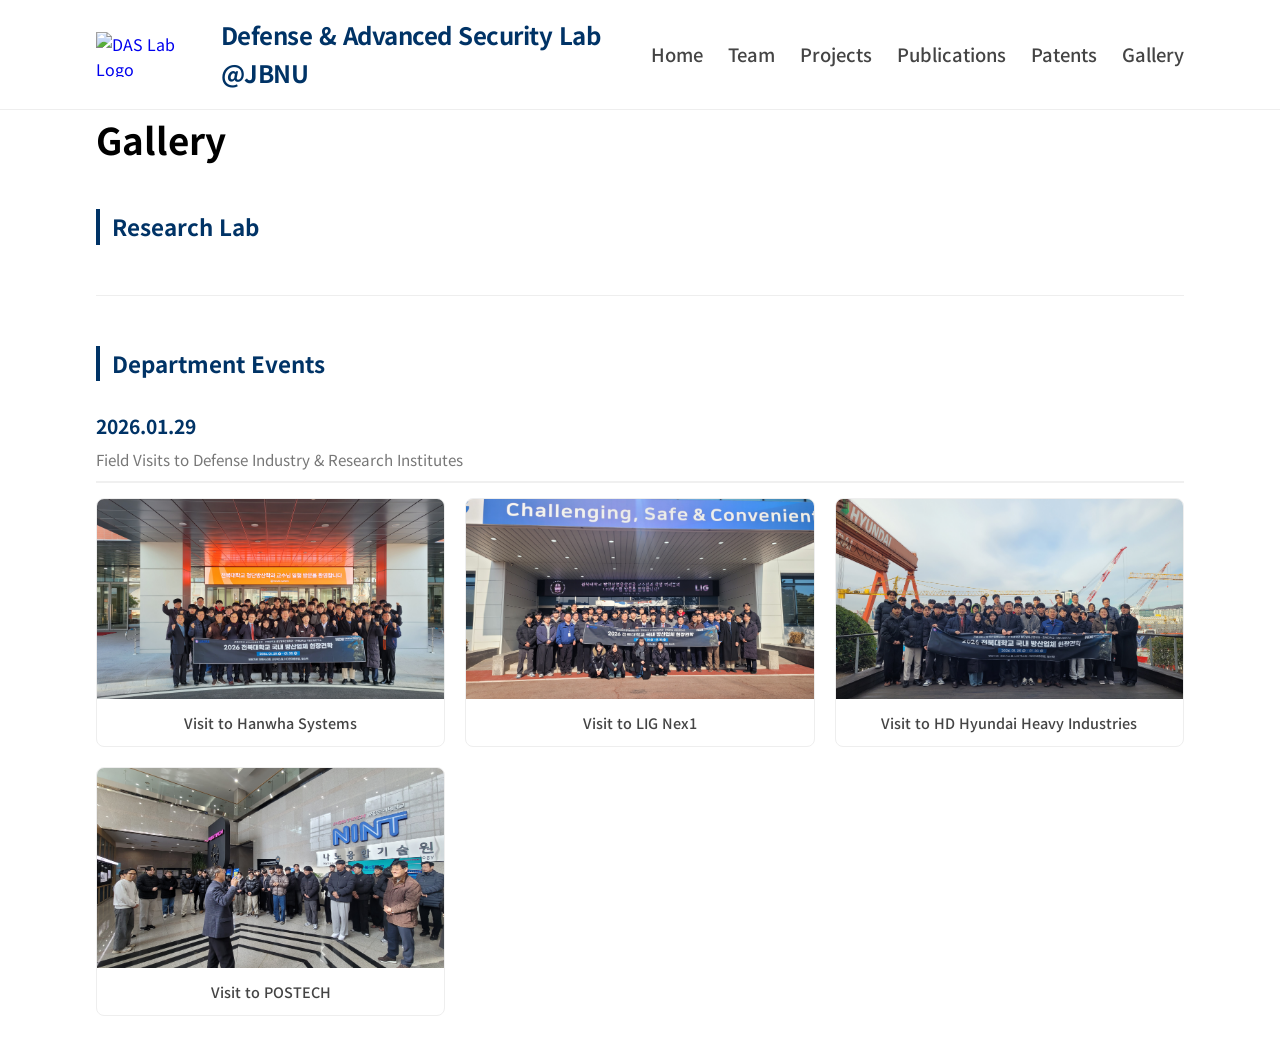
==== gallery.html @ 2d299db5 "multiple updates" ====
<!DOCTYPE html>
<html lang="ko">
<head>
    <meta charset="UTF-8">
    <meta name="viewport" content="width=device-width, initial-scale=1.0">
    <title>Gallery - DAS Lab</title>
    <link rel="stylesheet" href="css/style.css">
    <link href="https://fonts.googleapis.com/css2?family=Noto+Sans+KR:wght@300;400;700&display=swap" rel="stylesheet">
</head>
<body>
    <header>
        <nav class="container">
            <a href="index.html" class="logo-area">
                <img src="assets/images/main-logo.png" alt="DAS Lab Logo" class="logo-img">
                <span class="lab-name">Defense & Advanced Security Lab @JBNU</span>
            </a>
            <ul class="nav-links">
                <li><a href="index.html">Home</a></li>
                <li><a href="team.html">Team</a></li>
                <li><a href="projects.html">Projects</a></li>
                <li><a href="publications.html">Publications</a></li>
                <li><a href="patents.html">Patents</a></li>
                <li><a href="gallery.html">Gallery</a></li>
            </ul>
        </nav>
    </header>

    <main class="container">
        <h2 class="section-title">Gallery</h2>

        <h3 class="degree-title">Research Lab</h3>
        <!-- <div class="gallery-grid">
            <div class="gallery-item">
                <img src="assets/images/gallery/lab-1.jpg" alt="Lab Photo">
                <p class="gallery-caption">DAS Lab Research Environment</p>
            </div>
            </div> -->

        <hr class="divider">

        <h3 class="degree-title">Department Events</h3>
        
        <div class="event-date-header">
            <h4>2026.01.29</h4>
            <p>Field Visits to Defense Industry & Research Institutes</p>
        </div>

        <div class="gallery-grid">
            <div class="gallery-item">
                <img src="assets/images/gallery/Hanwha.jpg" alt="Hanwha Systems">
                <p class="gallery-caption">Visit to Hanwha Systems</p>
            </div>
            <div class="gallery-item">
                <img src="assets/images/gallery/LIG.jpg" alt="LIG Nex1">
                <p class="gallery-caption">Visit to LIG Nex1</p>
            </div>
            <div class="gallery-item">
                <img src="assets/images/gallery/HD.jpg" alt="HD Hyundai">
                <p class="gallery-caption">Visit to HD Hyundai Heavy Industries</p>
            </div>
            <div class="gallery-item">
                <img src="assets/images/gallery/Postech.jpg" alt="POSTECH">
                <p class="gallery-caption">Visit to POSTECH</p>
            </div>
        </div>
    </main>

    <script src="js/main.js"></script>
</body>
</html>
---- css/style.css ----
/* 기본 초기화 */
* {
    margin: 0;
    padding: 0;
    box-sizing: border-box;
}

body {
    font-family: 'Noto Sans KR', sans-serif;
    line-height: 1.6;
    color: #333;
}

.container {
    width: 85%;
    max-width: 1200px;
    margin: 0 auto;
}

/* 헤더 스타일 */
header {
    background: #fff;
    border-bottom: 1px solid #eee;
    padding: 1rem 0;
    position: sticky;
    top: 0;
    z-index: 100;
}

nav {
    display: flex;
    justify-content: space-between;
    align-items: center;
}

/* 로고 영역 레이아웃 */
.logo-area {
    display: flex;
    align-items: center;
    text-decoration: none; /* 링크 밑줄 제거 */
    gap: 15px; /* 로고와 텍스트 사이 간격 */
}

.logo-img {
    height: 45px; /* 로고 크기 살짝 조정 */
    width: auto;
}

.lab-name {
    font-size: 1.5rem;
    font-weight: 700;
    color: #003366; /* JBNU 상징색 혹은 네이비 톤 */
    letter-spacing: -0.5px;
}

/* 메뉴 항목 간격 조정 */
.nav-links {
    list-style: none;
    display: flex;
    gap: 25px; /* 메뉴 사이 간격 */
}

.nav-links a {
    text-decoration: none;
    color: #444;
    font-size: 1.15rem;
    font-weight: 500;
    /* text-transform: uppercase; 메뉴를 깔끔하게 대문자로 표기 */
    transition: color 0.3s ease;
}

.nav-links a:hover {
    color: #200066;
}


/* 히어로 섹션 스타일 */
.hero {
    background-color: #f8f9fa;
    padding: 100px 0;
    text-align: center;
}

.hero h1 {
    font-size: 3rem;
    margin-bottom: 10px;
    color: #111;
}

.hero .description {
    margin-top: 20px;
    font-size: 1.2rem;
    color: #666;
}

/* 뉴스 섹션 스타일 */
.news {
    padding: 50px 0;
}

.news h2 {
    border-bottom: 2px solid #003366;
    display: inline-block;
    margin-bottom: 20px;
}

.news ul {
    list-style: none;
}

.news li {
    margin-bottom: 10px;
    padding-bottom: 10px;
    border-bottom: 1px dashed #ddd;
}

/* ============================================================
   TEAM PAGE STYLES (교수님 및 팀원 섹션)
   ============================================================ */


/* 섹션 타이틀 */
.section-title {
    font-size: 2.3em;
    font-weight: bold;
    color: #000000;
}

/* 교수님 카드 레이아웃 (가로 정렬) */
.pi-card {
    display: flex; /* 사진과 정보를 가로로 배치 */
    gap: 40px;      /* 사진과 글 사이 간격 */
    background: #fff;
    padding: 30px;
    border: 1px solid #eee;
    border-radius: 12px;
    margin-top: 5px;
}

/* 교수님 사진 크기 조절 */
.pi-image img {
    width: 250px;       /* 사진 너비 고정 */
    height: auto;
    border-radius: 8px; /* 살짝 둥근 모서리 */
    box-shadow: 0 4px 10px rgba(0,0,0,0.1);
}

/* 교수님 정보 텍스트 영역 */
.pi-info {
    flex: 1; /* 남은 공간을 모두 차지 */
}

.pi-info h3 {
    font-size: 1.8rem;
    color: #002442;
    margin-bottom: 5px;
}

.pi-title {
    font-size: 1.3em;
    font-weight: bold;
    color: #000000;
}

.pi-dept {
    color: #440055;
    font-weight: bold;
    margin-bottom: 15px;
}

.pi-email {
    color: #000000;
    font-weight: bold;
    /* margin-bottom: 15px; */
}

.pi-phone {
    color: #000000;
    font-weight: bold;
    margin-bottom: 15px;
}

/* 학력 리스트 스타일 */
.education-list {
    list-style: none; /* 점 제거 */
    padding-left: 0;
    margin-top: 10px;
}

.education-list li {
    margin-bottom: 8px;
    position: relative;
    padding-left: 15px;
}

/* 리스트 앞에 작은 점 찍기 (가짜 불렛) */
.education-list li::before {
    content: "•";
    position: absolute;
    left: 0;
    color: #003366;
    font-weight: bold;
}

/* 구분선 */
.divider {
    margin: 50px 0;
    border: 0;
    border-top: 1px solid #eee;
}

/* ============================================================
   STUDENTS SECTION STYLES
   ============================================================ */

/* 학위 과정 타이틀 (Ph.D., Master 등) */
.degree-title {
    font-size: 1.4rem;
    color: #003366;
    border-left: 4px solid #003366; /* 왼쪽에 강조선 */
    padding-left: 12px;
    margin: 40px 0 20px 0;
    font-weight: 700;
}

/* 학생들을 가로로 정렬하는 그리드 */
.student-grid {
    display: grid;
    /* 최소 200px 너비를 유지하며 남은 공간을 채움 (반응형) */
    grid-template-columns: repeat(auto-fill, minmax(200px, 1fr));
    gap: 20px; /* 아이템 사이 간격 */
    margin-bottom: 20px;
}

/* 학생 개별 아이템 카드 */
.student-item {
    text-align: center; /* 텍스트 중앙 정렬 */
    background: #fff;
    padding: 20px;
    transition: transform 0.3s ease; /* 마우스 올렸을 때 효과 */
}

.student-item:hover {
    transform: translateY(-5px); /* 살짝 위로 올라가는 효과 */
}

/* 학생 사진 스타일 (원형) */
.student-item img {
    width: 150px;
    height: 150px;
    border-radius: 50%; /* 완전한 원형 */
    object-fit: cover; /* 사진이 일그러지지 않게 꽉 채움 */
    border: 3px solid #f0f0f0;
    margin-bottom: 15px;
}

/* 학생 이름 */
.student-info .name {
    font-size: 1.1rem;
    font-weight: 700;
    color: #333;
    margin-bottom: 5px;
}

/* 관심 분야 */
.student-info .interest {
    font-size: 0.85rem;
    color: #666;
    margin-bottom: 3px;
    word-break: keep-all; /* 단어 단위 줄바꿈 */
}

/* 학생 이메일 */
.student-info .email {
    font-size: 0.8rem;
    color: #003366;
    text-decoration: none;
}


.professor-title {
    /* border-left: 4px solid #4a6212;  */
    font-size: 2rem;     /* 기존 1.4rem보다 크게 설정 */
    margin-top: 20px;    /* 상단 여백 조절 */
    color: #000000;      /* 색상을 조금 더 진하게 할 수도 있습니다 */
}

/* ============================================================
   PUBLICATION SECTION STYLES
   ============================================================ */

.pub-list {
    margin-bottom: 40px;
}

.pub-item {
    padding: 20px 0;
    border-bottom: 1px solid #eee;
    transition: background 0.2s;
}

.pub-item:hover {
    background-color: #fcfcfc;
}

.pub-title {
    font-size: 1.15rem;
    font-weight: 700;
    color: #111;
    margin-bottom: 5px;
}

.pub-authors {
    font-size: 1rem;
    color: #444;
}

.pub-authors strong {
    color: #003366; /* 본인 이름 강조 */
    text-decoration: underline;
}

.pub-venue {
    font-style: italic;
    color: #666;
    margin-top: 5px;
}

.pub-btn {
    display: inline-block;
    margin-top: 10px;
    padding: 5px 12px;
    background: #003366;
    color: #fff;
    text-decoration: none;
    font-size: 0.85rem;
    border-radius: 4px;
}

.pub-btn:hover {
    background: #0055aa;
}

.pub-desc {
    margin-top: 8px;
    font-size: 0.9rem;
    color: #555;
    line-height: 1.5;
}

/* 저자 강조 스타일 */
.pub-authors strong {
    color: #003366;
    text-decoration: none;
    border-bottom: 2px solid #003366; /* 밑줄 대신 강조 포인트 */
}

.scholar-link {
    margin: 20px 0 30px 0;
    padding: 15px;
    background-color: #f0f7ff;
    border-radius: 8px;
    font-size: 1rem;
}

.scholar-link a {
    color: #003366;
    font-weight: 700;
    text-decoration: underline;
}

/* Gallery Page Styles */
.gallery-grid {
    display: grid;
    grid-template-columns: repeat(auto-fill, minmax(280px, 1fr));
    gap: 20px;
    margin-bottom: 40px;
}

.gallery-item {
    background: #fff;
    border: 1px solid #eee;
    border-radius: 8px;
    overflow: hidden;
    transition: transform 0.3s ease;
}

.gallery-item:hover {
    transform: scale(1.02);
    box-shadow: 0 5px 15px rgba(0,0,0,0.1);
}

.gallery-item img {
    width: 100%;
    height: 200px;
    object-fit: cover; /* 사진 비율 유지하며 꽉 채움 */
    display: block;
}

.gallery-caption {
    padding: 12px;
    font-size: 0.9rem;
    text-align: center;
    color: #444;
    font-weight: 500;
}

/* 행사 날짜 헤더 스타일 */
.event-date-header {
    margin: 30px 0 15px 0;
    padding-bottom: 10px;
    border-bottom: 2px solid #f0f0f0;
}

.event-date-header h4 {
    color: #003366;
    font-size: 1.2rem;
    margin-bottom: 5px;
}

.event-date-header p {
    color: #777;
    font-size: 0.95rem;
}

/* Projects Page Styles */
.project-item {
    display: flex;
    gap: 40px;
    margin-bottom: 60px;
    align-items: flex-start;
    padding-bottom: 40px;
    border-bottom: 1px solid #eee;
}

.project-image {
    flex: 1;
    max-width: 450px;
}

.project-image img {
    width: 100%;
    height: auto;
    border-radius: 8px;
    box-shadow: 0 4px 12px rgba(0,0,0,0.1);
    border: 1px solid #eee;
}

.project-info {
    flex: 1.5;
}

.project-tag {
    display: inline-block;
    padding: 4px 10px;
    background-color: #003366;
    color: #fff;
    font-size: 0.8rem;
    font-weight: 700;
    border-radius: 4px;
    margin-bottom: 5px;
}

.project-info h3 {
    font-size: 1.5rem;
    color: #111;
    margin-bottom: 15px;
    line-height: 1.3;
}

.project-meta {
    font-size: 0.95rem;
    color: #555;
    margin-bottom: 20px;
    line-height: 1.6;
}

.project-desc {
    font-size: 1rem;
    color: #444;
    line-height: 1.7;
    word-break: keep-all;
}

/* 모바일 대응 */
@media (max-width: 768px) {
    .project-item {
        flex-direction: column;
    }
    .project-image {
        max-width: 100%;
    }
}

/* ============================================================
   RESPONSIVE STYLES (모바일 최적화)
   ============================================================ */

@media (max-width: 768px) {
    /* 1. 네비게이션 전체 정렬 */
    nav {
        flex-direction: column;
        align-items: center;
        gap: 20px;
    }

    /* 2. 메뉴 리스트를 격자(Grid) 형태로 변경 */
    .nav-links {
        display: grid;
        /* 화면을 가로로 3등분하여 꽉 채움 */
        grid-template-columns: repeat(3, 1fr); 
        width: 100%; /* 부모 너비에 맞춤 */
        gap: 10px;
        padding: 0;
        list-style: none;
    }

    .nav-links li {
        margin: 0;
        text-align: center; /* 텍스트 중앙 정렬 */
    }

    .nav-links a {
        display: block;
        padding: 10px 0;
        background: #f8f9fa; /* 버튼 같은 느낌을 주려면 배경 추가 (선택사항) */
        border-radius: 5px;
        font-size: 0.9rem;
        width: 100%;
    }

    .lab-name {
        display: block;
        text-align: center;
        line-height: 1.4;
        font-size: 1.1rem;
    }


    /* 3. 교수님(PI) 카드 (가로 -> 세로 정렬) */
    .pi-card {
        flex-direction: column;
        align-items: center;
        text-align: center;
        padding: 20px;
    }

    .pi-image img {
        width: 100%;       /* 모바일에서는 사진을 꽉 차게 */
        max-width: 250px;
    }

    .pi-info h3 {
        font-size: 1.5rem;
    }

    /* 4. 학생 그리드 (한 줄에 1~2명씩) */
    .student-grid {
        grid-template-columns: repeat(auto-fill, minmax(160px, 1fr));
        gap: 15px;
    }

    .student-item img {
        width: 120px;
        height: 120px;
    }

    /* 5. 타이틀 크기 조정 */
    .section-title {
        font-size: 2rem;
    }

    /* 6. 논문 목록: 텍스트 줄바꿈 허용 */
    .pub-item {
        padding: 15px 0;
    }

    .pub-title {
        font-size: 1rem;
    }
}
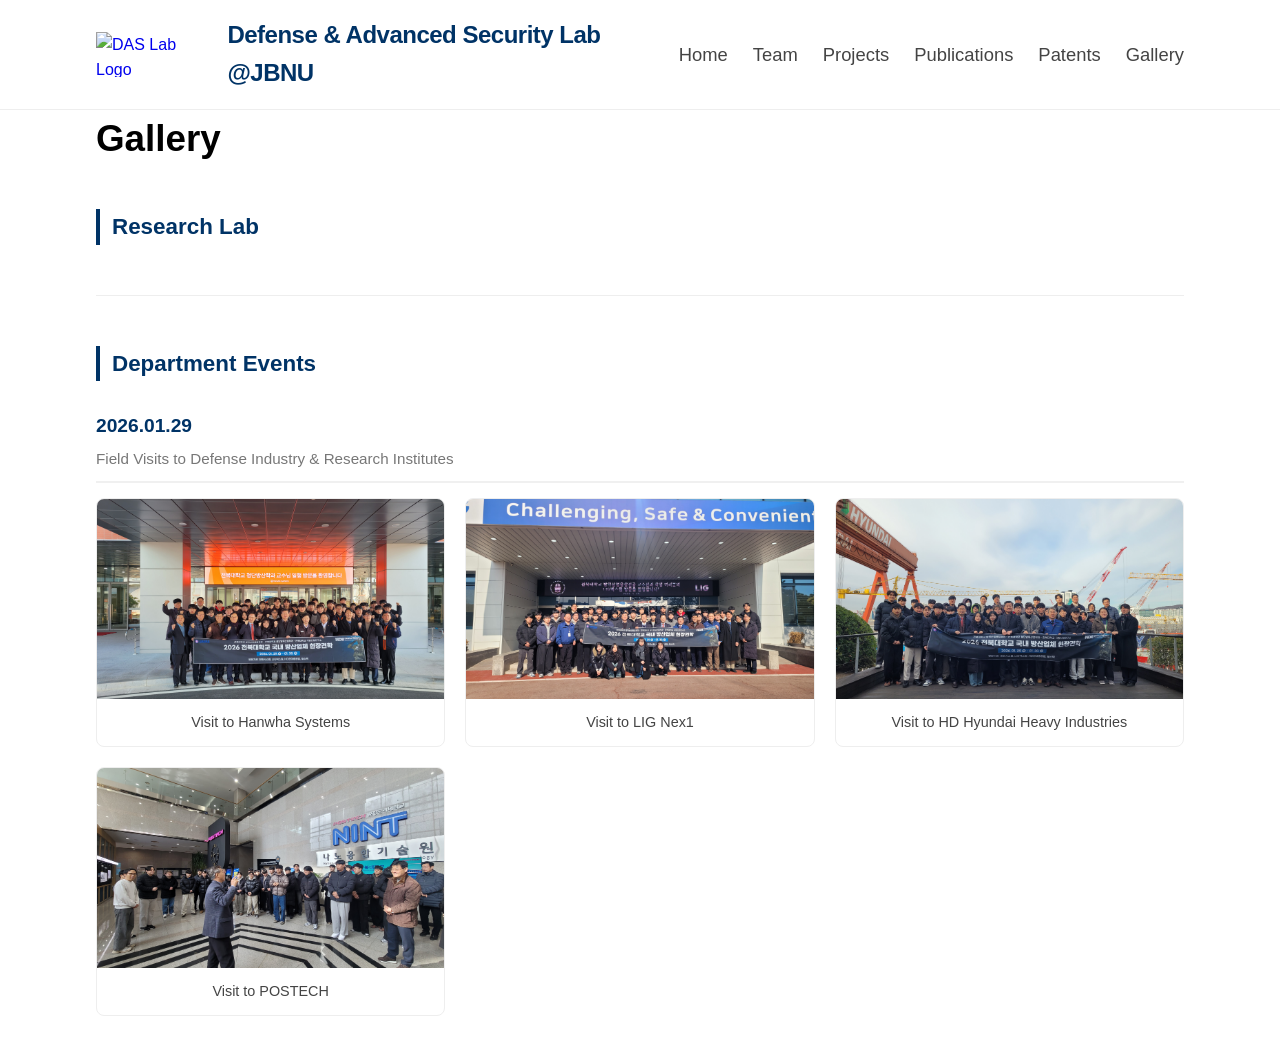
==== commit 490a1d78: "Fix reported website security issues" ====
--- a/gallery.html
+++ b/gallery.html
@@ -3,9 +3,10 @@
 <head>
     <meta charset="UTF-8">
     <meta name="viewport" content="width=device-width, initial-scale=1.0">
+    <meta http-equiv="Content-Security-Policy" content="default-src 'self'; base-uri 'self'; object-src 'none'; frame-ancestors 'self'; img-src 'self'; script-src 'self'; style-src 'self';">
+    <meta name="referrer" content="strict-origin-when-cross-origin">
     <title>Gallery - DAS Lab</title>
     <link rel="stylesheet" href="css/style.css">
-    <link href="https://fonts.googleapis.com/css2?family=Noto+Sans+KR:wght@300;400;700&display=swap" rel="stylesheet">
 </head>
 <body>
     <header>
@@ -67,4 +68,4 @@
 
     <script src="js/main.js"></script>
 </body>
-</html>+</html>
--- a/css/style.css
+++ b/css/style.css
@@ -76,21 +76,62 @@
 
 /* 히어로 섹션 스타일 */
 .hero {
-    background-color: #f8f9fa;
-    padding: 100px 0;
+    background: linear-gradient(145deg, #021027 0%, #051937 100%);
+    padding: 50px 0;
     text-align: center;
+    color: #ffffff;
+    margin-bottom: 30px;
 }
 
 .hero h1 {
-    font-size: 3rem;
+    font-size: 3.2rem;   /* <--- 이 수치를 키우거나 줄이세요 (예: 3.5rem, 4.0rem) */
+    font-weight: 700;
     margin-bottom: 10px;
-    color: #111;
-}
-
-.hero .description {
-    margin-top: 20px;
-    font-size: 1.2rem;
-    color: #666;
+}
+
+.univ-tag {
+    font-size: 1.2rem;   /* <--- 이 수치를 수정하세요 (예: 1.1rem, 1.4rem) */
+    font-weight: 400;
+    color: #ffffff;      /* 이전에 설정한 포인트 컬러 */
+    letter-spacing: 1px;
+}
+
+.description-container {
+    /* max-width: 1000px; */
+    margin: 0 auto;
+    padding: 35px 25px 0;
+    border-top: 1px solid rgba(100, 255, 218, 0.2); /* 포인트 컬러 투명도 조절 */
+}
+
+.hero-description {
+    font-size: 1.4rem;
+    line-height: 1.9; /* 가독성을 위해 줄 간격 소폭 확대 */
+    color: #ccd6f6;
+    font-weight: 300;
+    
+    /* 핵심: 양쪽 끝 정렬 및 마지막 줄 중앙 정렬 */
+    text-align: justify;
+    text-justify: inter-word; /* 단어 사이 간격을 조절해 끝선을 맞춤 */
+    text-align-last: center;   /* 마지막 줄만 중앙으로 */
+    
+    /* 단어 단위로 줄바꿈하여 한 단어가 잘리는 현상 방지 */
+    word-break: keep-all; 
+}
+
+/* 강조 텍스트(strong) 스타일 세련되게 수정 */
+.hero-description strong {
+    color: #ffffff; /* 포인트 컬러로 강조 */
+    font-weight: 500;
+    text-decoration: none; /* 밑줄 대신 부드러운 배경 강조 효과 */
+    /* background: rgba(100, 255, 218, 0.1);  */
+    /* padding: 2px 4px;
+    border-radius: 3px;
+    transition: all 0.3s ease; */
+}
+
+.hero-description strong:hover {
+    background: rgba(100, 255, 218, 0.2);
+    color: #ffffff;
 }
 
 /* 뉴스 섹션 스타일 */
@@ -109,11 +150,156 @@
 }
 
 .news li {
+    font-size: 1.2rem; 
     margin-bottom: 10px;
     padding-bottom: 10px;
     border-bottom: 1px dashed #ddd;
 }
 
+.research-summary p {
+    margin-bottom: 30px;
+    font-size: 1.2rem; 
+    line-height: 1.6;
+    color: #333;
+    font-weight: 400;
+    word-break: keep-all;
+}
+
+.research-pillars h2 {
+    border-bottom: 2px solid #003366;
+    display: inline-block;
+    margin-bottom: 20px;    
+}
+
+.research-pillars {
+    padding: 0px 0;
+    margin-bottom: -20px;    
+}
+
+.research-summary strong {
+    color: #003366; /* DAS Lab 메인 컬러 */
+    font-weight: 700;
+}
+
+
+/* Home  */
+.pillar-grid {
+    display: grid;
+    grid-template-columns: repeat(auto-fill, minmax(300px, 1fr));
+    gap: 30px;
+    /* margin-top: 30px; */
+}
+
+.pillar-card {
+    text-align: left; /* 요약은 중앙 정렬이지만 카드는 좌측 정렬이 가독성에 좋습니다 */
+    background: #fff;
+    padding: 40px 30px;
+    border-radius: 12px;
+    border: 1px solid #eee;
+    box-shadow: 0 4px 6px rgba(0,0,0,0.05);
+    transition: transform 0.3s ease;
+}
+
+.pillar-card:hover {
+    transform: translateY(-10px);
+    border-color: #003366;
+}
+
+.pillar-icon {
+    font-size: 3rem;
+    margin-bottom: 20px;
+}
+
+.pillar-card h3 {
+    color: #003366;
+    font-size: 1.5rem;
+    margin-bottom: 20px;
+    border-bottom: 2px solid #f0f0f0;
+    padding-bottom: 10px;
+}
+
+.sub-pillar {
+    margin-bottom: 20px;
+}
+
+.ai-security-card {
+    text-align: left; /* 리스트 가독성을 위해 좌측 정렬 추천 */
+}
+
+.pillar-image {
+    width: 100%;
+    /* 원하는 높이로 고정합니다. 이 값을 조절해서 맞춰보세요. */
+    height: 250px; 
+    
+    /* 이미지가 이 영역 밖으로 나가는 것을 방지합니다 */
+    overflow: hidden; 
+    
+    /* 이미지와 텍스트 사이 경계선 (선택사항) */
+    border-bottom: 1px solid #eee; 
+
+    /* 이미지를 가운데 정렬하기 위한 Flex 설정 */
+    display: flex;
+    align-items: center;
+    justify-content: center;
+    background-color: #f9f9f9; /* 이미지가 작을 때 보일 배경색 */
+}
+
+.pillar-image img {
+    width: 100%;
+    height: 100%;
+    
+    /* 핵심: 비율을 유지하면서 박스 안에 모두 보이게 맞춤 */
+    object-fit: contain; 
+    
+    /* 만약 이미지를 꽉 채우고 넘치는 부분은 잘라도 된다면 아래 주석을 해제하고 위를 주석 처리하세요 */
+    /* object-fit: cover; */
+}
+
+.sub-pillar h4 {
+    color: #003366;
+    font-size: 1.2rem;
+    margin: 15px 0 8px 0;
+    border-left: 3px solid #003366;
+    padding-left: 10px;
+}
+
+.detail-list {
+    list-style: none;
+    padding-left: 15px;
+}
+
+.detail-list li {
+    font-size: 1.2rem;
+    color: #555;
+    position: relative;
+    margin-bottom: 5px;
+}
+
+.detail-list li::before {
+    content: "•";
+    color: #003366;
+    font-weight: bold;
+    display: inline-block; 
+    width: 1em;
+    margin-left: -1em;
+}
+
+/* News List Styling */
+.news-list {
+    list-style: none;
+    padding: 0;
+}
+
+.news-list li {
+    padding: 12px 0;
+    border-bottom: 1px solid #eee;
+}
+
+.news-list .date {
+    font-weight: 700;
+    color: #003366;
+    margin-right: 15px;
+}
 /* ============================================================
    TEAM PAGE STYLES (교수님 및 팀원 섹션)
    ============================================================ */
@@ -126,20 +312,38 @@
     color: #000000;
 }
 
+
 /* 교수님 카드 레이아웃 (가로 정렬) */
 .pi-card {
-    display: flex; /* 사진과 정보를 가로로 배치 */
-    gap: 40px;      /* 사진과 글 사이 간격 */
     background: #fff;
-    padding: 30px;
+    padding: 40px;
     border: 1px solid #eee;
     border-radius: 12px;
-    margin-top: 5px;
+    margin-top: 20px;
+    box-shadow: 0 4px 15px rgba(0, 0, 0, 0.05);
+}
+
+.pi-header {
+    display: flex;
+    gap: 40px;
+    align-items: flex-start;
+    padding-bottom: 30px;
+    /* border-bottom: 1px solid #f5f5f5;  */
+    margin-bottom: px;
+}
+
+/* 경력/학력 제목 강조 */
+.pi-details h4 {
+    color: #003366;
+    margin-bottom: 15px;
+    font-size: 1.2rem;
+    border-left: 4px solid #003366;
+    padding-left: 10px;
 }
 
 /* 교수님 사진 크기 조절 */
 .pi-image img {
-    width: 250px;       /* 사진 너비 고정 */
+    width: 300px;       /* 사진 너비 고정 */
     height: auto;
     border-radius: 8px; /* 살짝 둥근 모서리 */
     box-shadow: 0 4px 10px rgba(0,0,0,0.1);
@@ -147,7 +351,7 @@
 
 /* 교수님 정보 텍스트 영역 */
 .pi-info {
-    flex: 1; /* 남은 공간을 모두 차지 */
+    flex: 1;
 }
 
 .pi-info h3 {
@@ -156,6 +360,14 @@
     margin-bottom: 5px;
 }
 
+.pi-info h4 {
+    color: #003366;
+    margin-bottom: 15px;
+    font-size: 1.2rem;
+    border-left: 4px solid #003366;
+    padding-left: 10px;
+}
+
 .pi-title {
     font-size: 1.3em;
     font-weight: bold;
@@ -180,33 +392,78 @@
     margin-bottom: 15px;
 }
 
+
+
 /* 학력 리스트 스타일 */
 .education-list {
-    list-style: none; /* 점 제거 */
+    list-style: none;
     padding-left: 0;
-    margin-top: 10px;
 }
 
 .education-list li {
-    margin-bottom: 8px;
     position: relative;
     padding-left: 15px;
-}
-
-/* 리스트 앞에 작은 점 찍기 (가짜 불렛) */
+    margin-bottom: 10px;
+    font-size: 1rem;
+}
+
 .education-list li::before {
     content: "•";
     position: absolute;
     left: 0;
     color: #003366;
-    font-weight: bold;
-}
-
-/* 구분선 */
+}
+
+
 .divider {
     margin: 50px 0;
     border: 0;
     border-top: 1px solid #eee;
+}
+
+/* Join Us Section 스타일 */
+.join-us {
+    /* padding: 60px 0; */
+    text-align: center;
+}
+
+.join-box {
+    background-color: #f8faff; /* 아주 연한 파란색 배경 */
+    padding: 20px 20px;
+    border-radius: 15px;
+    border: 1px dashed #003366; /* 연구실 테마 컬러 점선 */
+    /* max-width: 1000px; */
+    margin: 0 auto;
+    margin-bottom: 25px;
+}
+
+.join-box h2 {
+    margin-bottom: 20px;
+    color: #003366;
+    border-bottom: none; /* 상단 타이틀과 차별화 */
+}
+
+.join-text {
+    font-size: 1.2rem;
+    color: #333;
+    margin-bottom: 15px;
+    word-break: keep-all;
+}
+
+.contact-info {
+    font-size: 1.1rem;
+    color: #555;
+}
+
+.email-link {
+    color: #003366;
+    font-weight: 700;
+    text-decoration: underline;
+    transition: color 0.3s;
+}
+
+.email-link:hover {
+    color: #0055aa;
 }
 
 /* ============================================================
@@ -545,11 +802,35 @@
         padding: 20px;
     }
 
+    .pi-header {
+        flex-direction: column; /* 사진과 글을 세로로 배치 */
+        align-items: center;    /* 중앙 정렬 */
+        text-align: center;
+    }
+
     .pi-image img {
-        width: 100%;       /* 모바일에서는 사진을 꽉 차게 */
-        max-width: 250px;
-    }
-
+        width: 200px !important; /* 사진 크기를 시원하게 키움 */
+        height: auto;
+        margin-bottom: 20px;     /* 아래 글자와의 간격 */
+    }
+
+    /* 2. 히어로 섹션 띄어쓰기 문제 해결 (index.html) */
+    .hero-description {
+        /* 모바일에서는 양쪽 정렬(justify)을 해제해야 띄어쓰기가 안 깨집니다 */
+        text-align: center !important; 
+        text-justify: none !important;
+        text-align-last: center !important;
+        
+        font-size: 1.1rem; /* 모바일 환경에 맞는 글자 크기 조정 */
+        line-height: 1.6;
+        word-break: keep-all; /* 단어 단위 줄바꿈 유지 */
+    }
+
+    /* 네이비 박스 안의 텍스트도 중앙 정렬 */
+    .description-container {
+        padding: 20px 15px;
+    }
+    
     .pi-info h3 {
         font-size: 1.5rem;
     }
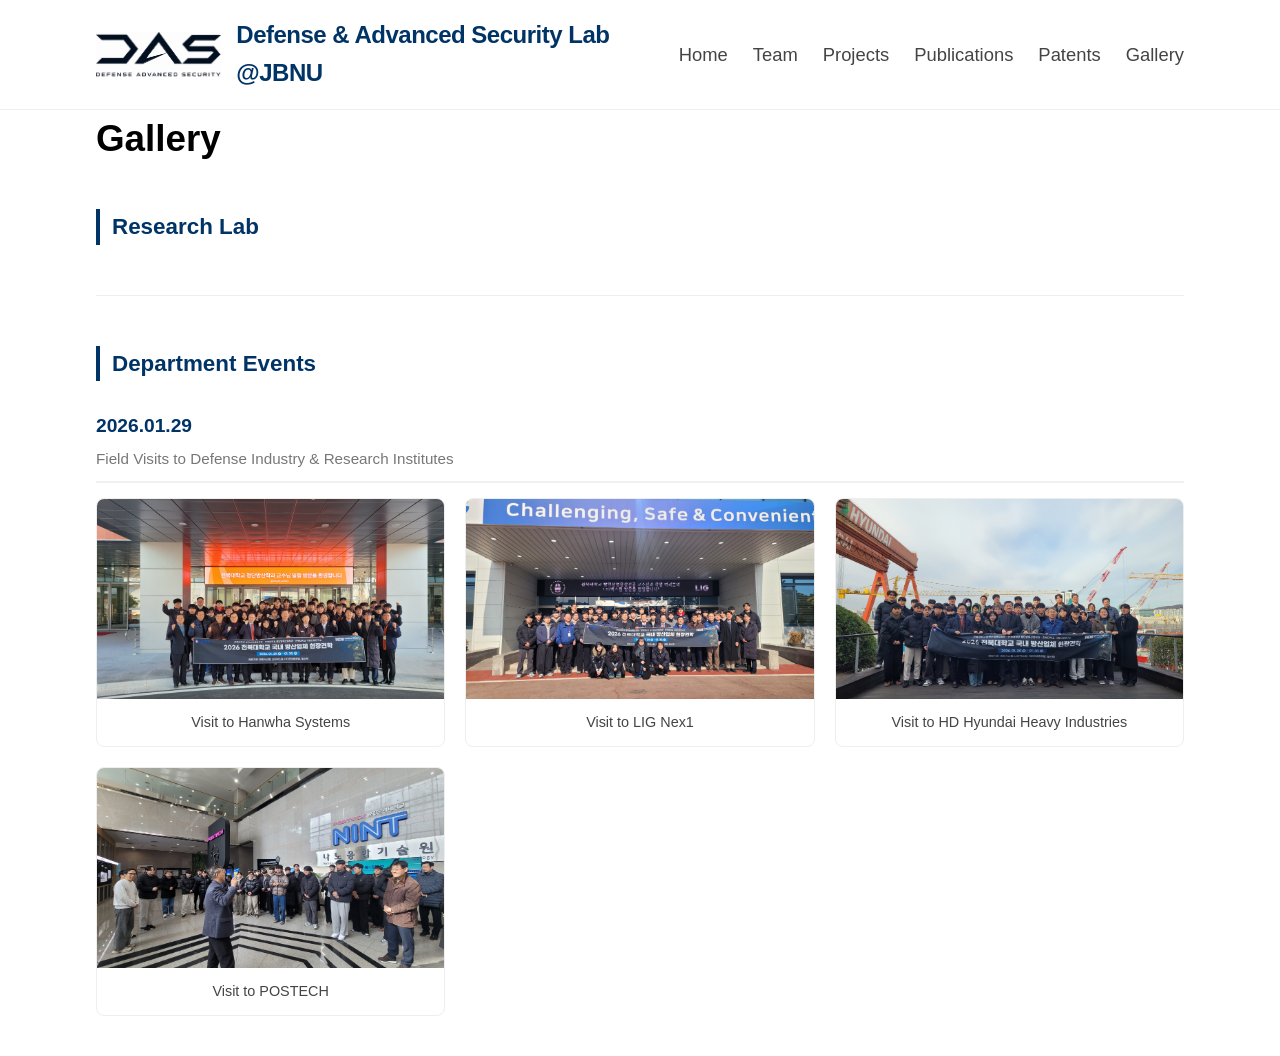
==== commit 70e0a9fe: "Update logo, members, and lab news" ====
--- a/gallery.html
+++ b/gallery.html
@@ -12,7 +12,7 @@
     <header>
         <nav class="container">
             <a href="index.html" class="logo-area">
-                <img src="assets/images/main-logo.png" alt="DAS Lab Logo" class="logo-img">
+                <img src="assets/images/main_logo.png" alt="DAS Lab Logo" class="logo-img">
                 <span class="lab-name">Defense & Advanced Security Lab @JBNU</span>
             </a>
             <ul class="nav-links">
--- a/css/style.css
+++ b/css/style.css
@@ -511,6 +511,20 @@
     margin-bottom: 15px;
 }
 
+.student-photo-placeholder {
+    width: 150px;
+    height: 150px;
+    border-radius: 50%;
+    border: 3px solid #f0f0f0;
+    margin: 0 auto 15px;
+    display: flex;
+    align-items: center;
+    justify-content: center;
+    background: #f5f6f8;
+    color: #8a9099;
+    font-size: 0.85rem;
+}
+
 /* 학생 이름 */
 .student-info .name {
     font-size: 1.1rem;
@@ -841,7 +855,8 @@
         gap: 15px;
     }
 
-    .student-item img {
+    .student-item img,
+    .student-photo-placeholder {
         width: 120px;
         height: 120px;
     }
@@ -859,4 +874,4 @@
     .pub-title {
         font-size: 1rem;
     }
-}+}
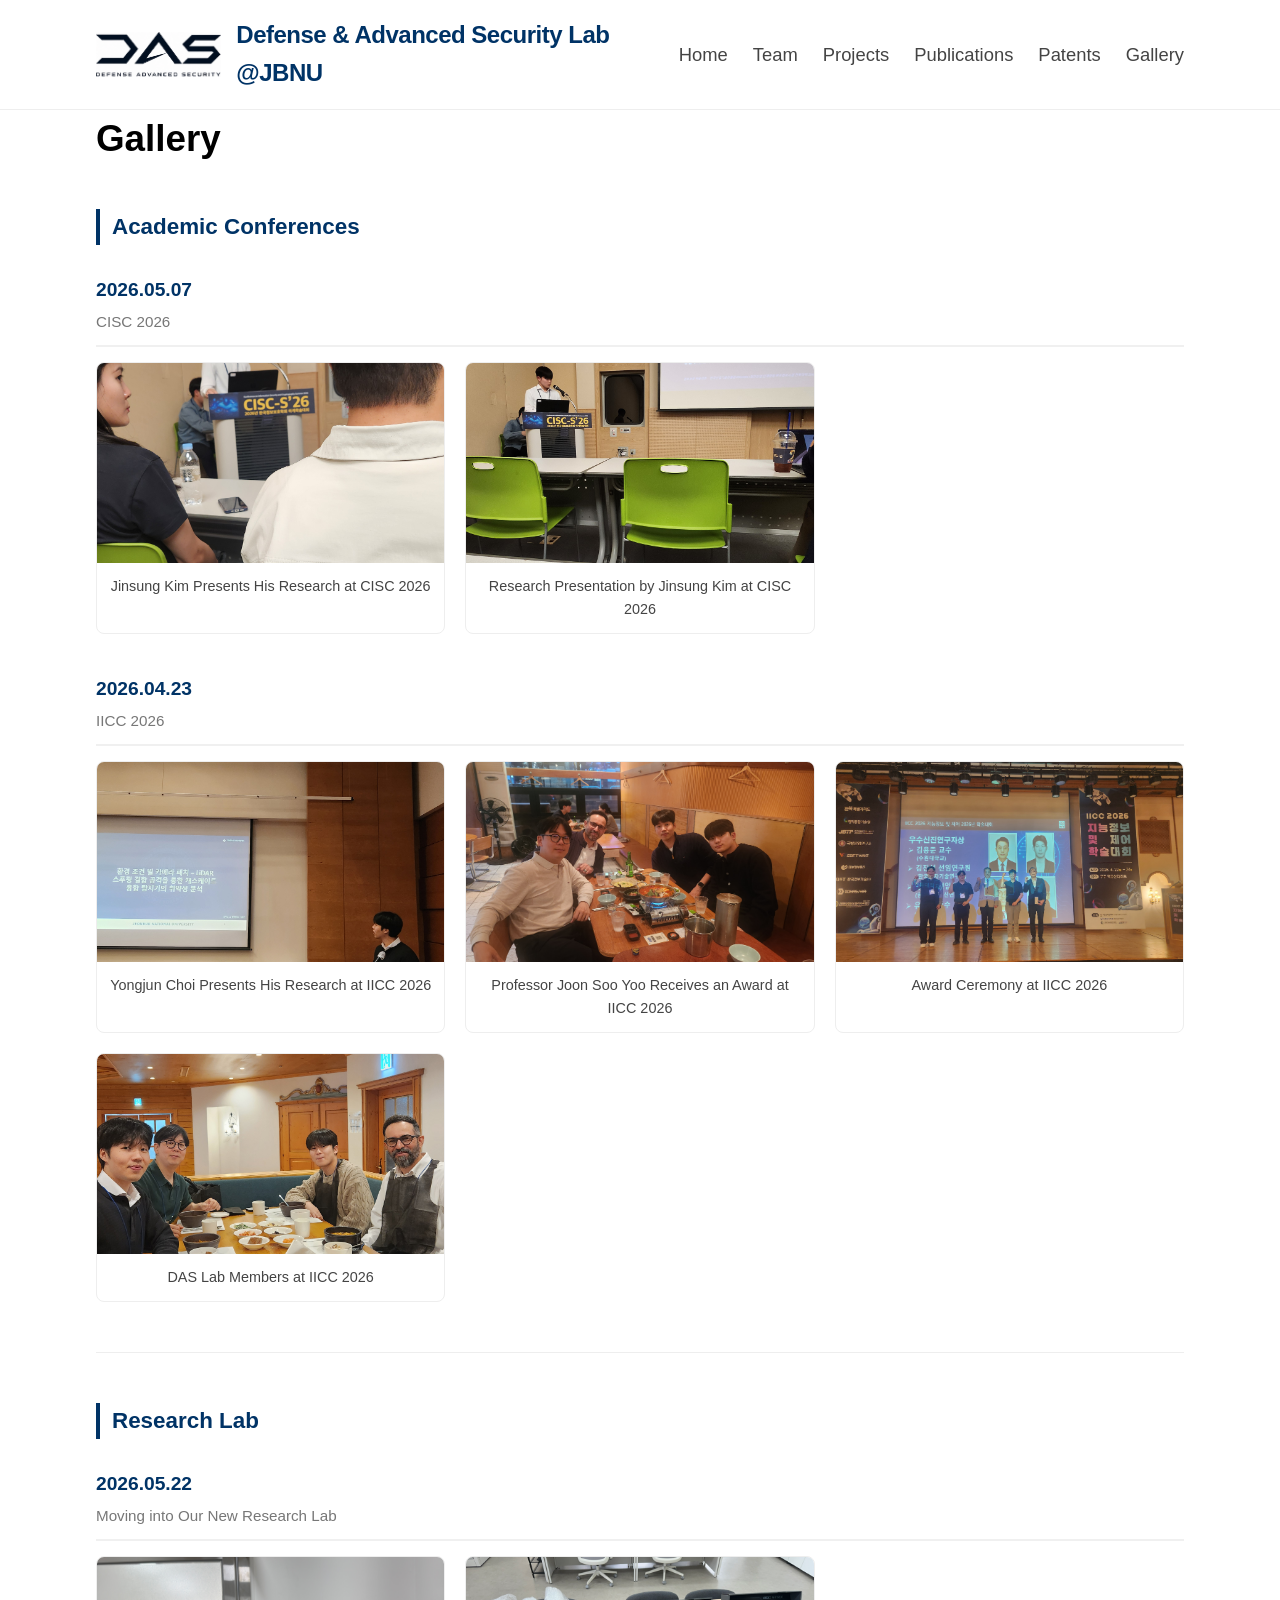
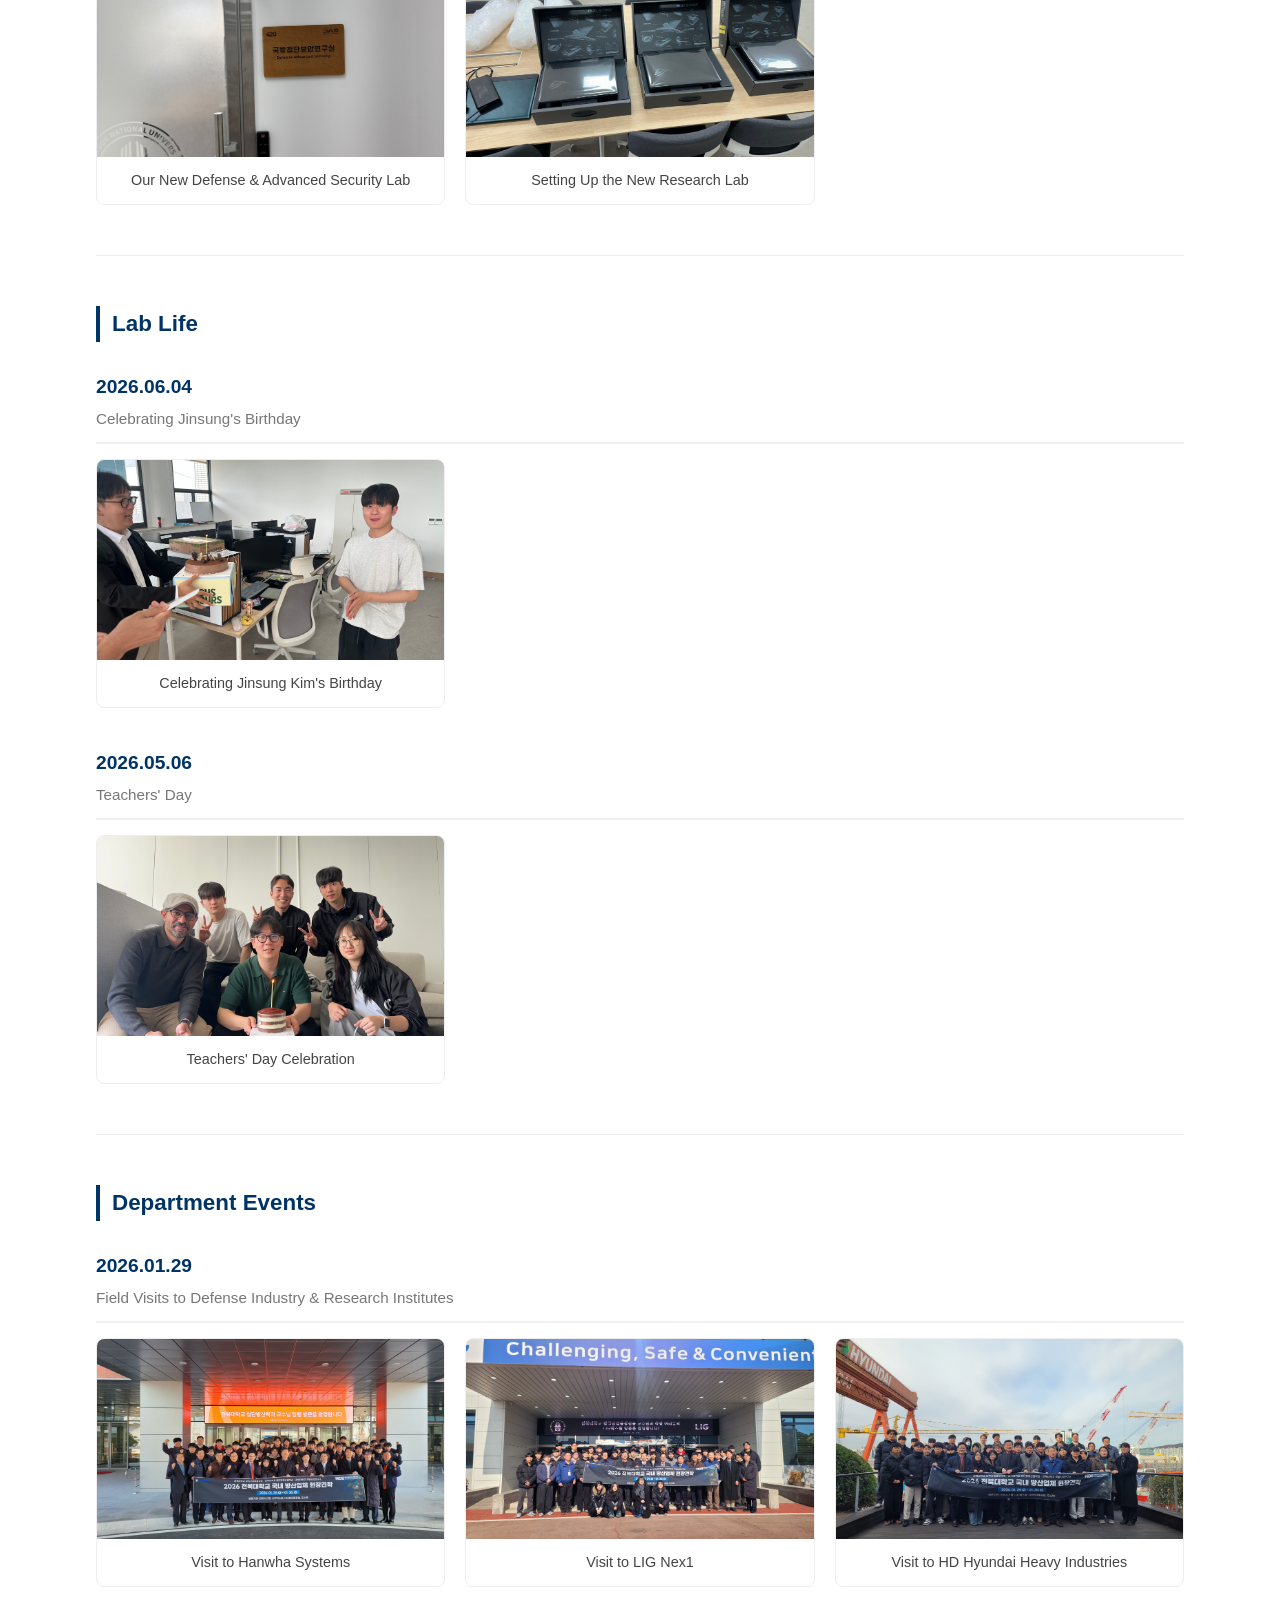
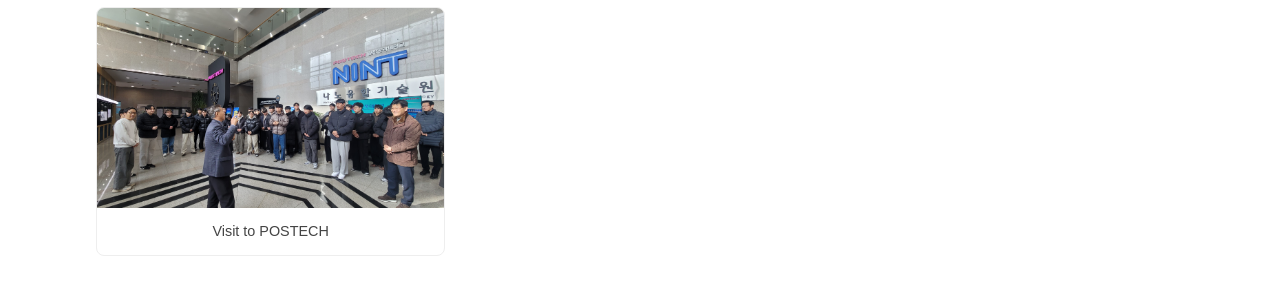
==== commit 08c2f8dc: "Add conference news and gallery photos" ====
--- a/gallery.html
+++ b/gallery.html
@@ -29,13 +29,95 @@
     <main class="container">
         <h2 class="section-title">Gallery</h2>
 
+        <h3 class="degree-title">Academic Conferences</h3>
+
+        <div class="event-date-header">
+            <h4>2026.05.07</h4>
+            <p>CISC 2026</p>
+        </div>
+
+        <div class="gallery-grid">
+            <div class="gallery-item">
+                <img src="assets/images/gallery/260507_CISC_진성학회발표.jpg" alt="Jinsung Kim presenting at CISC 2026">
+                <p class="gallery-caption">Jinsung Kim Presents His Research at CISC 2026</p>
+            </div>
+            <div class="gallery-item">
+                <img src="assets/images/gallery/260507_CISC_진성학회발표(2).jpg" alt="Jinsung Kim presenting at CISC 2026">
+                <p class="gallery-caption">Research Presentation by Jinsung Kim at CISC 2026</p>
+            </div>
+        </div>
+
+        <div class="event-date-header">
+            <h4>2026.04.23</h4>
+            <p>IICC 2026</p>
+        </div>
+
+        <div class="gallery-grid">
+            <div class="gallery-item">
+                <img src="assets/images/gallery/260423_IICC학회_학회발표_최용준.jpg" alt="Yongjun Choi presenting at IICC 2026">
+                <p class="gallery-caption">Yongjun Choi Presents His Research at IICC 2026</p>
+            </div>
+            <div class="gallery-item">
+                <img src="assets/images/gallery/260423_IICC학회_상받는_유준수.jpg" alt="Professor Joon Soo Yoo receiving an award at IICC 2026">
+                <p class="gallery-caption">Professor Joon Soo Yoo Receives an Award at IICC 2026</p>
+            </div>
+            <div class="gallery-item">
+                <img src="assets/images/gallery/260423_IICC학회_상받는_유준수 (2).jpg" alt="Professor Joon Soo Yoo receiving an award at IICC 2026">
+                <p class="gallery-caption">Award Ceremony at IICC 2026</p>
+            </div>
+            <div class="gallery-item">
+                <img src="assets/images/gallery/260423_IICC학회_랩실식사.jpg" alt="DAS Lab members at IICC 2026">
+                <p class="gallery-caption">DAS Lab Members at IICC 2026</p>
+            </div>
+        </div>
+
+        <hr class="divider">
+
         <h3 class="degree-title">Research Lab</h3>
-        <!-- <div class="gallery-grid">
+
+        <div class="event-date-header">
+            <h4>2026.05.22</h4>
+            <p>Moving into Our New Research Lab</p>
+        </div>
+
+        <div class="gallery-grid">
             <div class="gallery-item">
-                <img src="assets/images/gallery/lab-1.jpg" alt="Lab Photo">
-                <p class="gallery-caption">DAS Lab Research Environment</p>
+                <img src="assets/images/gallery/260522_이사_국방첨단보안연구실_로고.jpg" alt="Defense and Advanced Security Lab logo in the new lab">
+                <p class="gallery-caption">Our New Defense & Advanced Security Lab</p>
             </div>
-            </div> -->
+            <div class="gallery-item">
+                <img src="assets/images/gallery/260522_이사_노트북.jpg" alt="Setting up the new DAS Lab">
+                <p class="gallery-caption">Setting Up the New Research Lab</p>
+            </div>
+        </div>
+
+        <hr class="divider">
+
+        <h3 class="degree-title">Lab Life</h3>
+
+        <div class="event-date-header">
+            <h4>2026.06.04</h4>
+            <p>Celebrating Jinsung's Birthday</p>
+        </div>
+
+        <div class="gallery-grid">
+            <div class="gallery-item">
+                <img src="assets/images/gallery/260604_진성생일.jpg" alt="DAS Lab celebrating Jinsung Kim's birthday">
+                <p class="gallery-caption">Celebrating Jinsung Kim's Birthday</p>
+            </div>
+        </div>
+
+        <div class="event-date-header">
+            <h4>2026.05.06</h4>
+            <p>Teachers' Day</p>
+        </div>
+
+        <div class="gallery-grid">
+            <div class="gallery-item">
+                <img src="assets/images/gallery/260506_스승의날.jpg" alt="DAS Lab Teachers' Day celebration">
+                <p class="gallery-caption">Teachers' Day Celebration</p>
+            </div>
+        </div>
 
         <hr class="divider">
 
